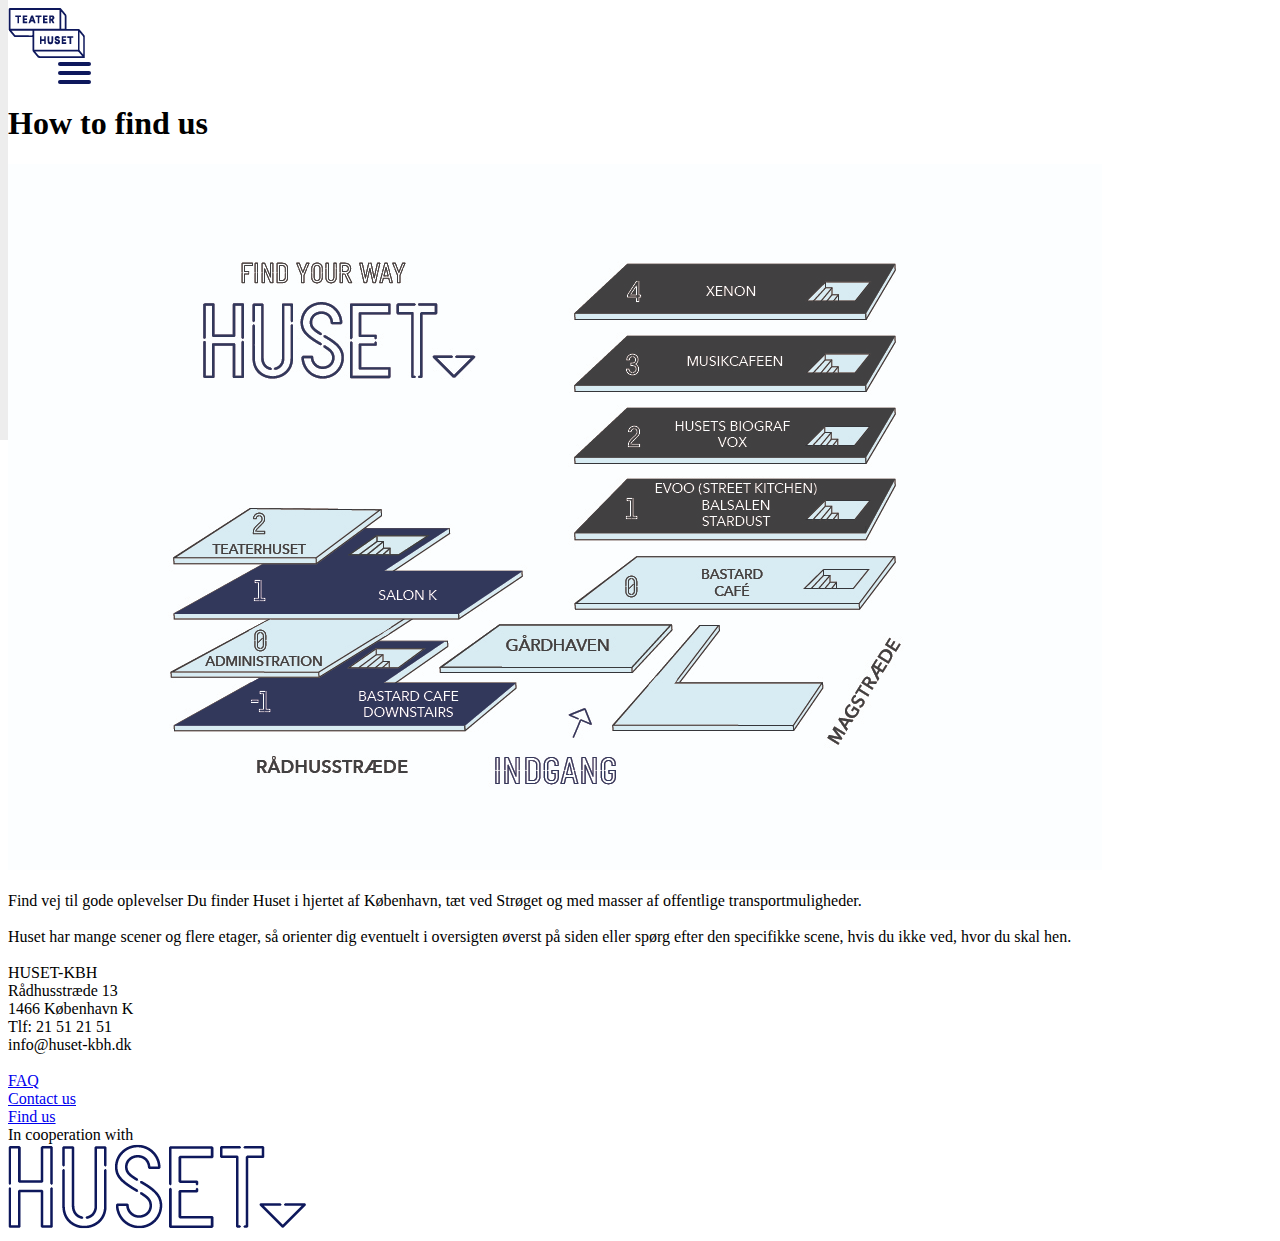
==== about.html @ e9c0198b "Burger menu links fixed" ====
<!DOCTYPE html>
<html lang="en">

<head>
    <meta charset="utf-8">
    <meta name="viewport" content="width=device-width, initial-scale=1.0">
    <meta name="ROBOTS" content="NOINDEX, FOLLOW">
    <meta name="ROBOTS" content="INDEX, NOFOLLOW">
    <meta name="ROBOTS" content="NOINDEX, NOFOLLOW">
    <title>Huset Teater_JS</title>
    <link rel="stylesheet" href="styles.css">
    <link rel="stylesheet" href="Burgermenu.css">
</head>


<body class="way_page">

    <div class="header-contact">
        <a href="index.html"> </a>
        <div class="logo" href="index.html">

            <img src="images/teaterhuset_logo_blau_small.png">
        </div>


        <!--Burger Menu-->
        <nav role="navigation">
            <div id="menuToggle">
                <input type="checkbox" />
                <span></span>
                <span></span>
                <span></span>
                <ul id="menu">
                    <a href="index.html">
                        <li>Home</li>
                    </a>
                    <a href="sub.html">
                        <li>Events</li>
                    </a>
                    <a href="about.html">
                        <li>About</li>
                    </a>
                    <a href="way.html">
                        <li>How to find us</li>
                    </a>
                    <a href="contact.html">
                        <li>Contact</li>
                    </a>

                    <a href="prices.html">
                        <li>Prices</li>
                    </a>
                </ul>
            </div>

        </nav>

    </div>
    <!--contact-->


    <!--grid container-->
    <div class="grid-container_sub">
        <!-- event image container -->
        <div class="grid-item">
            <h1>How to find us</h1>
            <img src="images/kort.jpg" class="event_image" alt=" Huset map">

        </div>

        <!--contact-->
        <div class="grid-item">

            <div class="description">



                <br>Find vej til gode oplevelser
                Du finder Huset i hjertet af København, tæt ved Strøget og med masser af offentlige transportmuligheder.<br><br>

                Huset har mange scener og flere etager, så orienter dig eventuelt i oversigten øverst på siden eller spørg efter den specifikke scene, hvis du ikke ved, hvor du skal hen.<br><br>



                HUSET-KBH<br>
                Rådhusstræde 13<br>

                1466 København K<br>

                Tlf: 21 51 21 51<br>

                info@huset-kbh.dk<br><br>


            </div>
        </div>
    </div>



    <!--Footer-->
    <div class="footer-wrapper">
        <div class="footer"><a href="#">FAQ</a></div>
        <div class="footer"><a href="#">Contact us</a></div>
        <div class="footer"><a href="#">Find us</a>
            <div class="footer">In cooperation with </div><a href="" class="logo">
                <img src="images/huset.png" alt="logo huset">
            </a>


        </div>
    </div>



    <script src="script.js"></script>
    <script src="slideshow.js"></script>
</body></html>
---- Burgermenu.css ----
#menuToggle {
    display: block;
    position: relative;
    float: right top: 50px;
    left: 50px;

    z-index: 1;

    -webkit-user-select: none;
    user-select: none;
}

#menuToggle input {
    display: block;
    width: 40px;
    height: 32px;
    position: absolute;
    top: -7px;
    left: -5px;

    cursor: pointer;

    opacity: 0;
    /* hide this */
    z-index: 2;
    /* and place it over the hamburger */

    -webkit-touch-callout: none;
}

/*
 * Just a quick hamburger
 */
#menuToggle span {
    display: block;
    width: 33px;
    height: 4px;
    margin-bottom: 5px;
    position: relative;

    background: #0E185C;
    border-radius: 3px;

    z-index: 1;

    transform-origin: 4px 0px;

    transition: transform 0.5s cubic-bezier(0.77, 0.2, 0.05, 1.0),
        background 0.5s cubic-bezier(0.77, 0.2, 0.05, 1.0),
        opacity 0.55s ease;
}

#menuToggle span:first-child {
    transform-origin: 0% 0%;
}

#menuToggle span:nth-last-child(2) {
    transform-origin: 0% 100%;
}

/*
 * Transform all the slices of hamburger
 * into a crossmark.
 */
#menuToggle input:checked ~ span {
    opacity: 1;
    transform: rotate(45deg) translate(-2px, -1px);
    background: ##0E185C;
}

/*
 * But let's hide the middle one.
 */
#menuToggle input:checked ~ span:nth-last-child(3) {
    opacity: 0;
    transform: rotate(0deg) scale(0.2, 0.2);
}

/*
 * Ohyeah and the last one should go the other direction
 */
#menuToggle input:checked ~ span:nth-last-child(2) {
    transform: rotate(-45deg) translate(0, -1px);
}

/*
 * Make this absolute positioned
 * at the top left of the screen
 */
#menu {
    position: absolute;
    width: 300px;
    margin: -100px 0 0 -50px;
    padding: 50px;
    padding-top: 125px;

    background: #ededed;
    list-style-type: none;
    -webkit-font-smoothing: antialiased;
    /* to stop flickering of text in safari */

    transform-origin: 0% 0%;
    transform: translate(-100%, 0);

    transition: transform 0.5s cubic-bezier(0.77, 0.2, 0.05, 1.0);
}

#menu li {
    padding: 10px 0;
    font-size: 22px;
}

/*
 * And let's slide it in from the left
 */
#menuToggle input:checked ~ ul {
    transform: none;
}
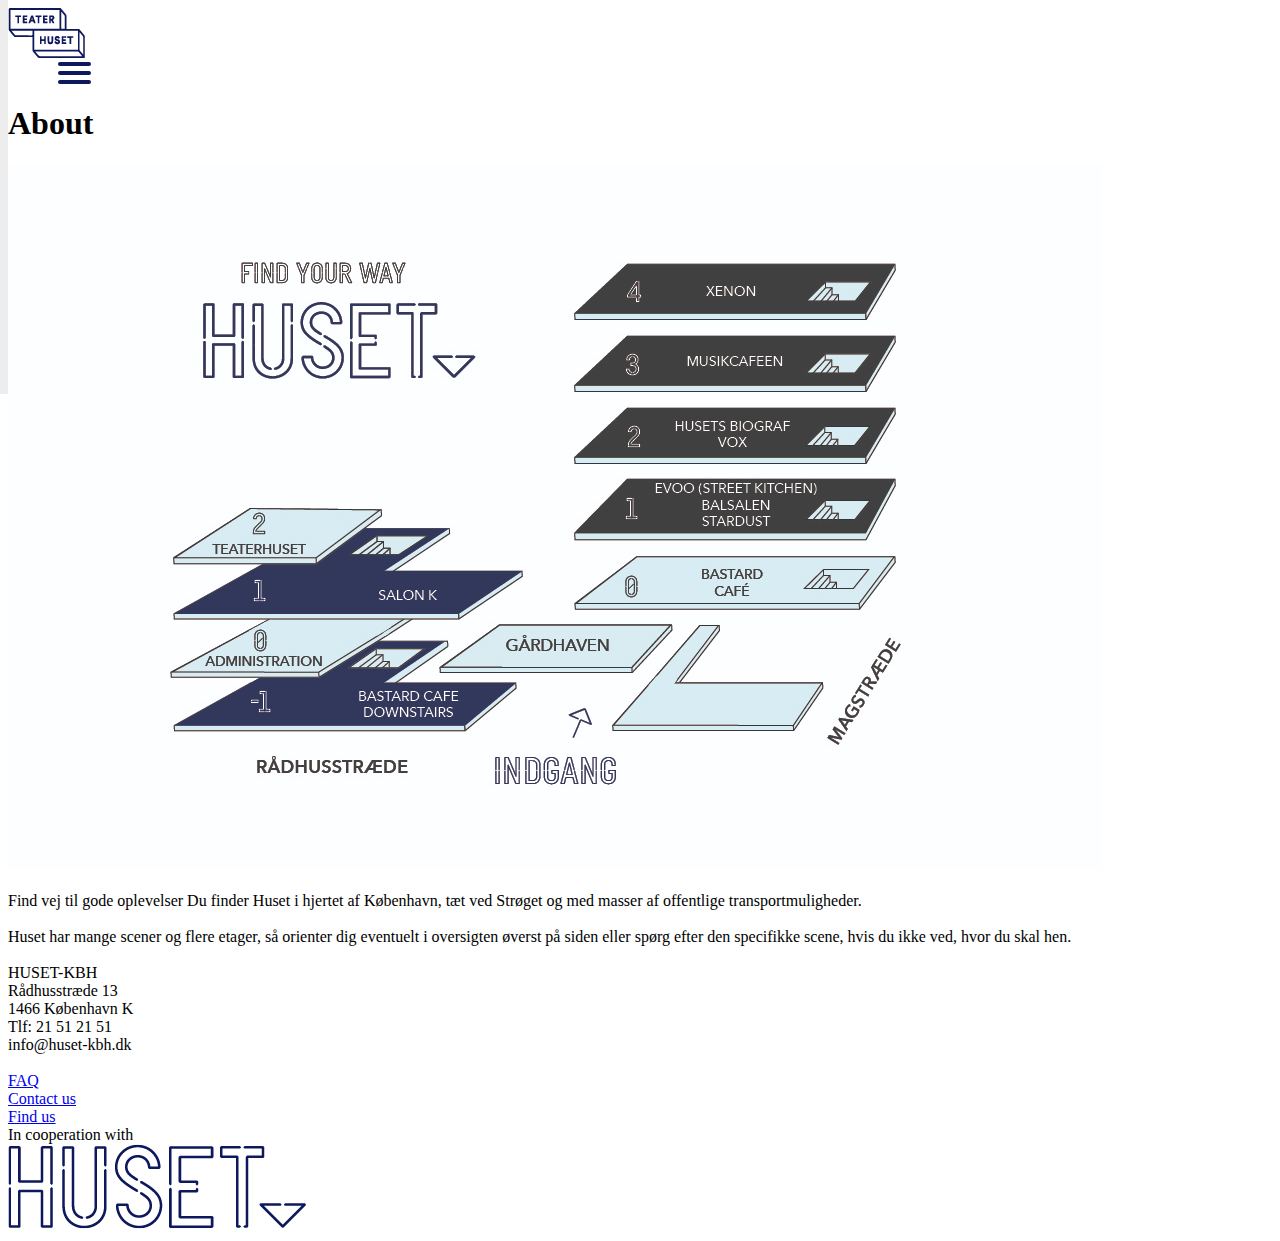
==== commit 6f392edb: "Burger menu fixed" ====
--- a/about.html
+++ b/about.html
@@ -32,11 +32,9 @@
                 <span></span>
                 <ul id="menu">
                     <a href="index.html">
-                        <li>Home</li>
-                    </a>
-                    <a href="sub.html">
                         <li>Events</li>
                     </a>
+
                     <a href="about.html">
                         <li>About</li>
                     </a>
@@ -47,7 +45,7 @@
                         <li>Contact</li>
                     </a>
 
-                    <a href="prices.html">
+                    <a href="price.html">
                         <li>Prices</li>
                     </a>
                 </ul>
@@ -63,7 +61,7 @@
     <div class="grid-container_sub">
         <!-- event image container -->
         <div class="grid-item">
-            <h1>How to find us</h1>
+            <h1>About</h1>
             <img src="images/kort.jpg" class="event_image" alt=" Huset map">
 
         </div>
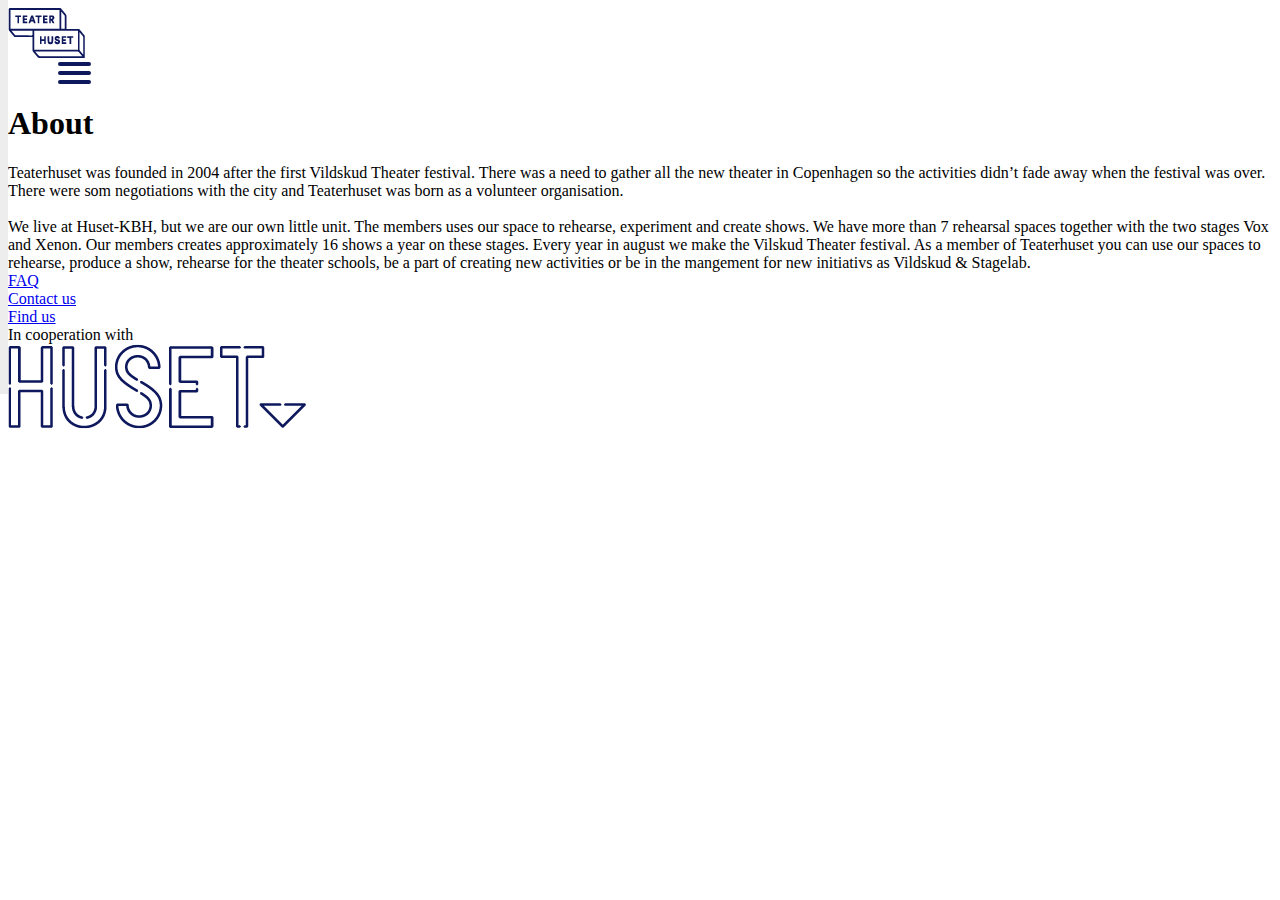
==== commit 56ac6a7c: "Event date_subpages" ====
--- a/about.html
+++ b/about.html
@@ -54,15 +54,14 @@
         </nav>
 
     </div>
-    <!--contact-->
+    <!--About-->
 
 
     <!--grid container-->
-    <div class="grid-container_sub">
+    <div class="grid-container">
         <!-- event image container -->
         <div class="grid-item">
             <h1>About</h1>
-            <img src="images/kort.jpg" class="event_image" alt=" Huset map">
 
         </div>
 
@@ -70,24 +69,10 @@
         <div class="grid-item">
 
             <div class="description">
+                Teaterhuset was founded in 2004 after the first Vildskud Theater festival. There was a need to gather all the new theater in Copenhagen so the activities didn’t fade away when the festival was over. There were som negotiations with the city and Teaterhuset was born as a volunteer organisation.<br><br>
 
+                We live at Huset-KBH, but we are our own little unit. The members uses our space to rehearse, experiment and create shows. We have more than 7 rehearsal spaces together with the two stages Vox and Xenon. Our members creates approximately 16 shows a year on these stages. Every year in august we make the Vilskud Theater festival. As a member of Teaterhuset you can use our spaces to rehearse, produce a show, rehearse for the theater schools, be a part of creating new activities or be in the mangement for new initiativs as Vildskud & Stagelab.
 
-
-                <br>Find vej til gode oplevelser
-                Du finder Huset i hjertet af København, tæt ved Strøget og med masser af offentlige transportmuligheder.<br><br>
-
-                Huset har mange scener og flere etager, så orienter dig eventuelt i oversigten øverst på siden eller spørg efter den specifikke scene, hvis du ikke ved, hvor du skal hen.<br><br>
-
-
-
-                HUSET-KBH<br>
-                Rådhusstræde 13<br>
-
-                1466 København K<br>
-
-                Tlf: 21 51 21 51<br>
-
-                info@huset-kbh.dk<br><br>
 
 
             </div>
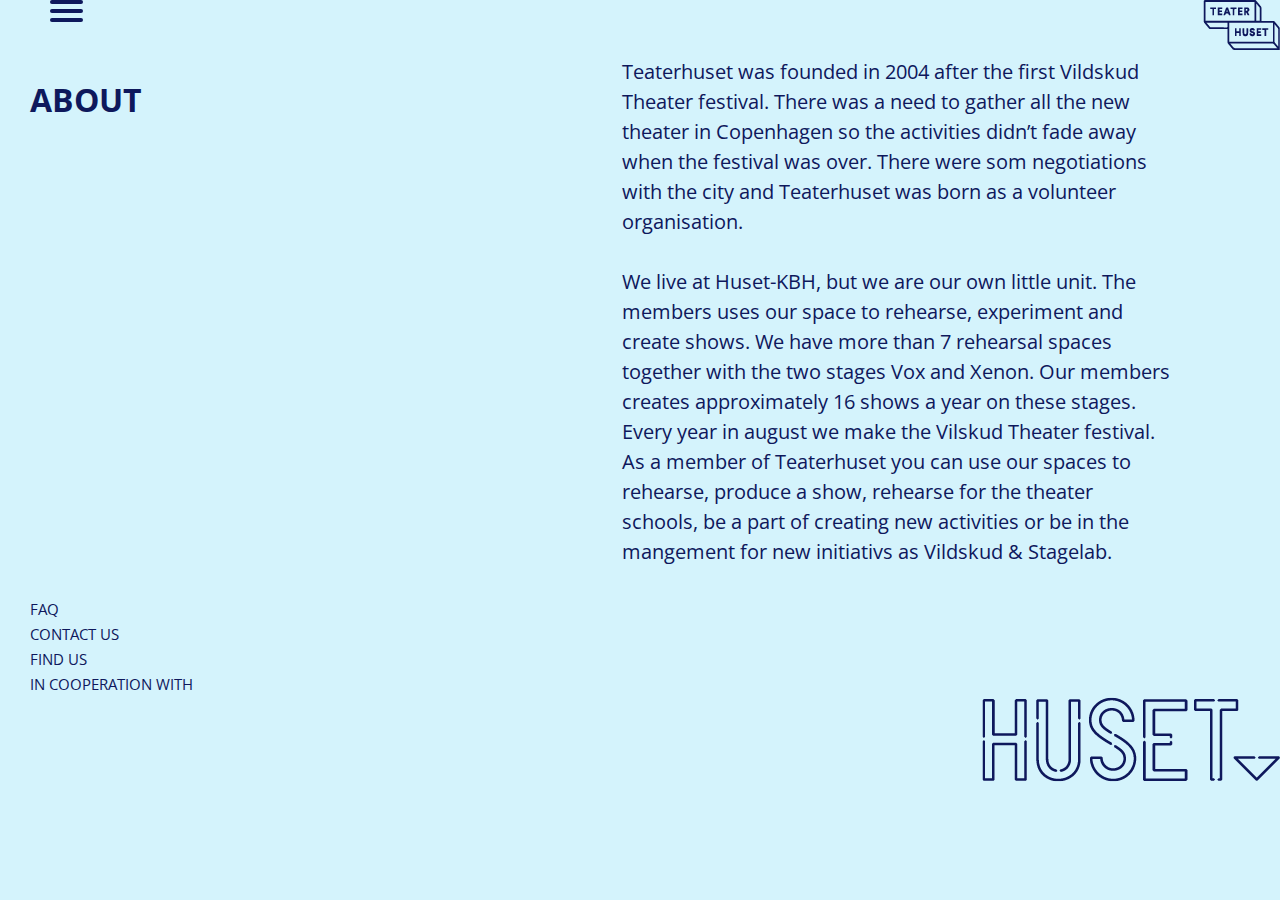
==== commit 9843408a: "Footer" ====
--- a/about.html
+++ b/about.html
@@ -83,10 +83,10 @@
 
     <!--Footer-->
     <div class="footer-wrapper">
-        <div class="footer"><a href="#">FAQ</a></div>
-        <div class="footer"><a href="#">Contact us</a></div>
-        <div class="footer"><a href="#">Find us</a>
-            <div class="footer">In cooperation with </div><a href="" class="logo">
+        <div class="footer"><a href="faq.html">FAQ</a></div>
+        <div class="footer"><a href="contact.html">Contact us</a></div>
+        <div class="footer"><a href="way.html">Find us</a>
+            <div class="footer">In cooperation with </div><a href="https://huset-kbh.dk/" class="logo">
                 <img src="images/huset.png" alt="logo huset">
             </a>
 
@@ -98,4 +98,6 @@
 
     <script src="script.js"></script>
     <script src="slideshow.js"></script>
-</body></html>
+</body>
+
+</html>
--- a/styles.css
+++ b/styles.css
@@ -0,0 +1,309 @@
+@import url('https://fonts.googleapis.com/css?family=Open+Sans&display=swap');
+
+body {
+    background-color: #D4F3FC;
+    font-family: 'Open Sans', sans-serif;
+    color: #0E185C;
+    margin: 0;
+    padding: 0;
+
+
+}
+
+/*Grid Element*/
+.grid-container {
+    display: grid;
+    grid-template-columns: 50% 50%;
+    padding: 10px;
+
+}
+
+.grid-item {
+    padding: 20px;
+}
+
+
+
+/*mainpage*/
+.logo {
+    max-width: 100%;
+    height: auto;
+    display: inline-block;
+    float: right;
+}
+
+
+a {
+    text-decoration: none;
+    color: #0E185C;
+    transition: color 0.3s ease;
+
+}
+
+h1 {
+    text-transform: uppercase;
+}
+
+hr {
+    border: 1.5px solid #0E185C;
+
+}
+
+.title_event {
+    text-decoration: none;
+    color: #0E185C;
+    font-size: 30px;
+}
+
+.title_event a:hover {
+    color: #EC282C;
+}
+
+.subtitle {
+    font-size: 15px;
+
+}
+
+.date {
+    text-transform: uppercase;
+}
+
+.body_date {
+    text-transform: uppercase;
+}
+
+.highlight {
+    font-weight: bold;
+    display: inline-block;
+}
+
+.price {
+    float: right;
+}
+
+.category_place {
+    float: right;
+}
+
+.description {
+    font-size: 20px;
+    line-height: 30px;
+
+}
+
+.ticket {
+    text-transform: uppercase;
+    display: inline-block;
+    font-weight: bold;
+    line-height: 60px;
+}
+
+.footer {
+    font-size: 15px;
+    text-transform: uppercase;
+    line-height: 25px;
+    text-decoration: none;
+
+}
+
+.footer a:hover {
+    color: #EC282C;
+}
+
+.footer-wrapper {
+    padding-left: 30px;
+}
+
+
+.subtitle .event {
+    font-size: 15px;
+    text-transform: uppercase;
+    line-height: 10px;
+}
+
+
+/* Header Menu*/
+header {
+    overflow: block;
+    padding: 20px 10px;
+    padding-bottom: 30px;
+
+}
+
+/* Style the header links */
+.header a {
+    padding: 12px;
+    text-decoration: none;
+    font-size: 15px;
+    line-height: 15px;
+    border-radius: 4px;
+}
+
+
+/* Change the background color on mouse-over */
+.header a:hover {
+    color: #EC282C;
+}
+
+/* Style the active/current link*/
+.header a.active {
+    background-color: #0E185C;
+    color: white;
+}
+
+/* Add media queries for responsiveness - when the screen is 500px wide or less, stack the links on top of each other */
+@media screen and (max-width: 800px) {
+    header a {
+        display: block;
+        text-align: right;
+        padding-bottom: 30px;
+    }
+
+
+    .grid-container {
+        display: grid;
+        grid-template-columns: auto;
+    }
+
+    .slideshow-container {
+        max-width: 100%;
+        position: relative;
+
+        float: center;
+    }
+
+
+
+
+
+
+    /*Slideshow*/
+    * {
+        box-sizing: border-box;
+    }
+
+    /* Slideshow container */
+    .slideshow-container {
+        max-width: 100%;
+        position: relative;
+        float: center;
+    }
+
+    /* Hide the images by default */
+    .mySlides {
+        display: none;
+    }
+
+    /* Next & previous buttons */
+    .prev,
+    .next {
+        cursor: pointer;
+        position: absolute;
+        top: 50%;
+        width: auto;
+        margin-top: -22px;
+        padding: 16px;
+        color: white;
+        font-weight: bold;
+        font-size: 18px;
+        transition: 0.6s ease;
+        border-radius: 0 3px 3px 0;
+        user-select: none;
+    }
+
+    /* Position the "next button" to the right */
+    .next {
+        right: 0;
+        border-radius: 3px 0 0 3px;
+    }
+
+    /* On hover, add a black background color with a little bit see-through */
+    .prev:hover,
+    .next:hover {
+        background-color: rgba(0, 0, 0, 0.8);
+    }
+
+
+    /* The dots/bullets/indicators */
+    .dot {
+        cursor: pointer;
+        height: 10px;
+        width: 10px;
+        margin: 0 2px;
+        background-color: #D4F3FC;
+        border-radius: 50%;
+        display: inline-block;
+        transition: background-color 0.6s ease;
+        border: 2px solid #0E185C;
+    }
+
+    .active,
+    .dot:hover {
+
+        border: 2px solid #EC282C;
+    }
+
+    /* Fading animation */
+    .fade {
+        -webkit-animation-name: fade;
+        -webkit-animation-duration: 1.5s;
+        animation-name: fade;
+        animation-duration: 0.5s;
+    }
+
+    @-webkit-keyframes fade {
+        from {
+            opacity: .2
+        }
+
+        to {
+            opacity: 1
+        }
+    }
+
+    @keyframes fade {
+        from {
+            opacity: .4
+        }
+
+        to {
+            opacity: 1
+        }
+    }
+
+
+    /*subpages*/
+    .subpage {
+        background-color: #D8EED5;
+    }
+
+    /* Change the background color on mouse-over */
+    a:hover {
+        color: #EC282C;
+    }
+
+    .tickets {
+        font-weight: bold;
+        display: inline-block;
+    }
+
+    .picture {
+        max-width: 100%;
+        height: auto;
+
+    }
+
+    .contactpage {
+        background-color: #FCE5F1;
+    }
+
+    .header-contact {
+        padding: 20px 10px;
+        padding-bottom: 30px;
+
+    }
+
+    /*way*/
+    .way_page {
+        background-color: #EBEBEB;
+    }
